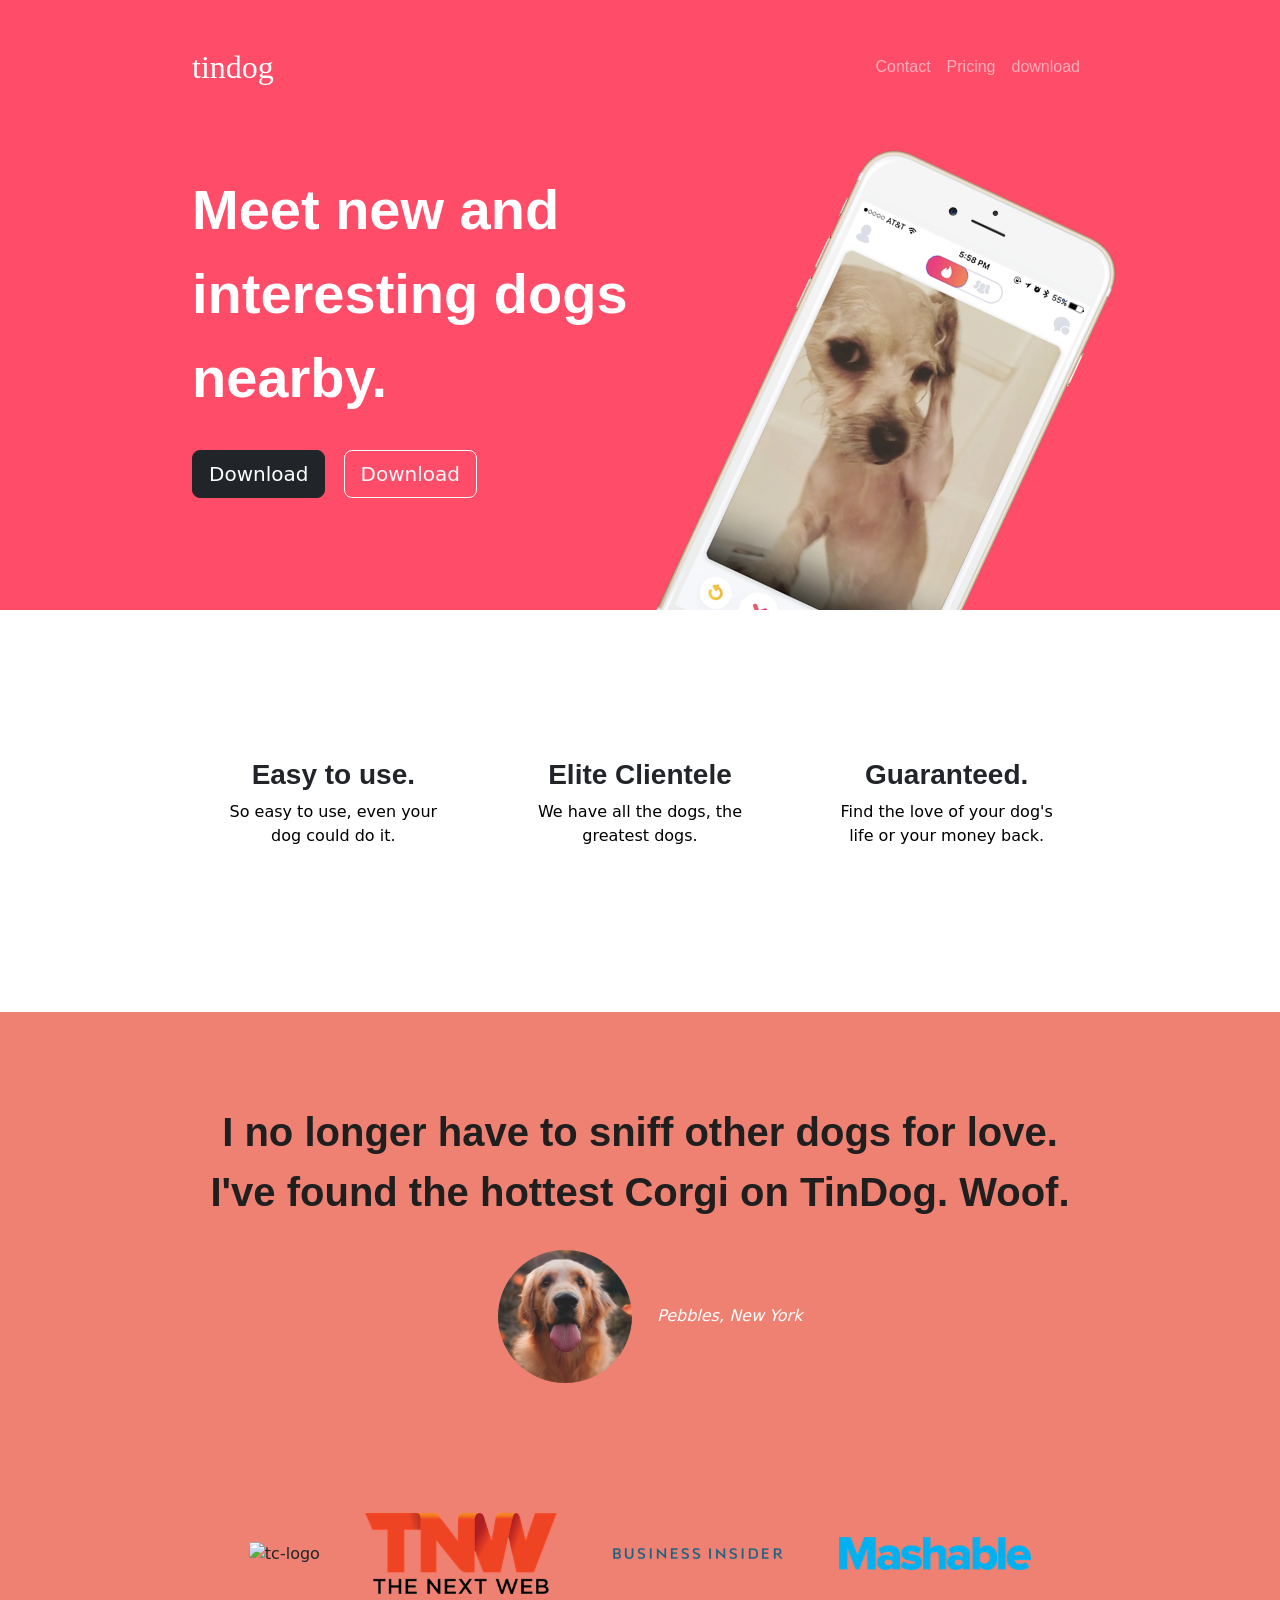
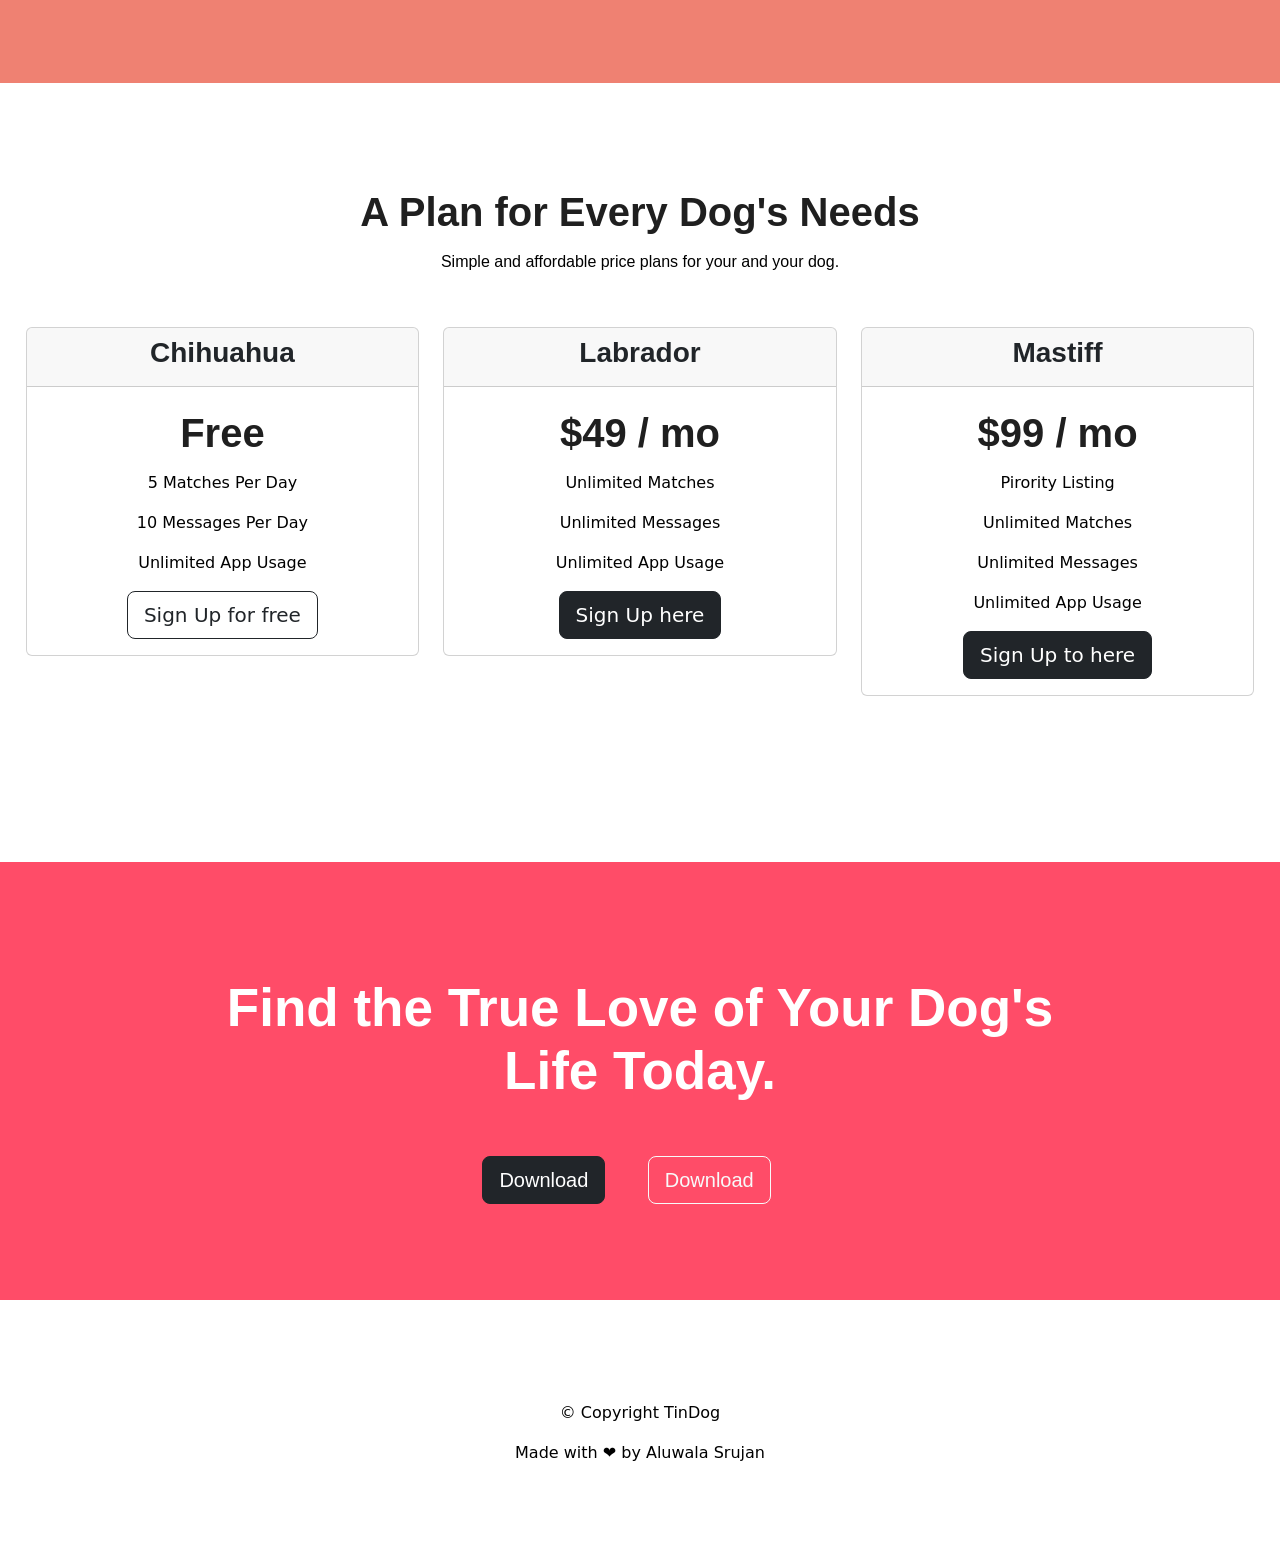
==== index.html @ 54ae02fd "Rename Tindog.html to index.html" ====
<!DOCTYPE html>
<html>
  <head>
    <meta charset="utf-8" />
    <title>TinDog</title>
    <!-- fontawesome link below -->
    <script
      src="https://kit.fontawesome.com/98230d25b1.js"
      crossorigin="anonymous"
    ></script>

    <!-- fonts  -->
    <link rel="preconnect" href="https://fonts.googleapis.com" />
    <link rel="preconnect" href="https://fonts.gstatic.com" crossorigin />
    <link
      href="https://fonts.googleapis.com/css2?family=Montserrat:wght@300&display=swap"
      rel="stylesheet"
    />
    <!-- googlefonts -->

    <link rel="preconnect" href="https://fonts.googleapis.com" />
    <link rel="preconnect" href="https://fonts.gstatic.com" crossorigin />
    <link
      href="https://fonts.googleapis.com/css2?family=Montserrat:wght@900&family=Ubuntu&display=swap"
      rel="stylesheet"
    />
    <!-- montserrat bold font -->
    <link rel="preconnect" href="https://fonts.googleapis.com" />
    <link rel="preconnect" href="https://fonts.gstatic.com" crossorigin />
    <link
      href="https://fonts.googleapis.com/css2?family=Montserrat:ital,wght@1,900&display=swap"
      rel="stylesheet"
    />
    <!-- <link href="https://fonts.googleapis.com/css2?family=Montserrat:ital,wght@1,900&family=Ubuntu:wght@300&display=swap" rel="stylesheet"> -->

    <!-- css bootsrap link -->
    <link
      href="https://cdn.jsdelivr.net/npm/bootstrap@5.2.0/dist/css/bootstrap.min.css"
      rel="stylesheet"
      integrity="sha384-gH2yIJqKdNHPEq0n4Mqa/HGKIhSkIHeL5AyhkYV8i59U5AR6csBvApHHNl/vI1Bx"
      crossorigin="anonymous"
    />
    <!-- bootstrap scripts -->
    <script
      src="https://cdn.jsdelivr.net/npm/bootstrap@5.2.0/dist/js/bootstrap.bundle.min.js"
      integrity="sha384-A3rJD856KowSb7dwlZdYEkO39Gagi7vIsF0jrRAoQmDKKtQBHUuLZ9AsSv4jD4Xa"
      crossorigin="anonymous"
    ></script>
    <!-- css file link -->
    <link rel="stylesheet" href="tindog.css" />
 <!-- Content Security Policy -->
 <meta http-equiv="Content-Security-Policy" content="default-src 'self'; font-src 'self' https://srujanjan.github.io;">
    <!-- <link rel="stylesheet" href="css/styles.css"> -->
  </head>

  <body>
    <section id="title">
      <div class="container-fluid sticky-">
        <!-- Nav Bar -->
        <nav class="navbar  navbar-expand-lg navbar-dark bg-#ff4c68   ">
          <a class="navbar-brand" href="#title">tindog</a>
          <button
            class="navbar-toggler"
            type="button"
            data-bs-toggle="collapse"
            data-bs-target="#navbarTogglerDemo02"
            aria-controls="navbarTogglerDemo02"
            aria-expanded="false"
            aria-label="Toggle navigation"
          >
            <span class="navbar-toggler-icon"></span>
          </button>
          <div class="collapse navbar-collapse" id="navbarTogglerDemo02">
            <ul class="navbar-nav ms-auto">
              <li class="nav-item">
                <a class="nav-link" href="#footer">Contact</a>
              </li>
              <li class="nav-item">
                <a class="nav-link" href="#pricing">Pricing</a>
              </li>
              <li class="nav-item">
                <a class="nav-link" href="#cta">download</a>
              </li>
            </ul>
          </div>
        </nav>

        <!-- Title -->

        <div class="row">
          <div class="col-lg-6">
            <h1 class="logo">Meet new and interesting dogs nearby.</h1>
            <button type="button" class="btn btn-dark btn-lg download-button">
              <i class="fa-brands fa-apple"></i> Download
            </button>
            <button
              type="button"
              class="btn btn-outline-light btn-lg download-button"
            >
              <i class="fa-brands fa-google-play"></i>
              Download
            </button>
          </div>
          <div class="col-lg-6">
            <img
              class="title-image"
              src="images/iphone6.png"
              alt="iphone-mockup"
            />
          </div>
        </div>
      </div>
    </section>

    <!-- Features -->

    <section id="features">
      <div class="row">
        <div class="tick col-lg-4">
          <i class="icon fa-solid fa-circle-check fa-5x"></i>
          <h3>Easy to use.</h3>
          <p>So easy to use, even your dog could do it.</p>
        </div>
        <div class="tick col-lg-4">
          <i class="icon fa-solid fa-bullseye fa-5x"></i>
          <h3>Elite Clientele</h3>
          <p>We have all the dogs, the greatest dogs.</p>
        </div>
        <div class="tick col-lg-4">
          <i class="icon fa-solid fa-heart fa-5x"></i>
          <h3>Guaranteed.</h3>
          <p>Find the love of your dog's life or your money back.</p>
        </div>
      </div>
    </section>

    <!-- Testimonials -->

    <section id="testimonials">
      <div id="testimonial-carousel" class="carousel slide" data-ride="false">
        <div class="carousel-inner">
          <div class="carousel-item active">
            <h2>
              I no longer have to sniff other dogs for love. I've found the
              hottest Corgi on TinDog. Woof.
            </h2>
            <img
              class="testimonial-img"
              src="images/dog-img.jpg"
              alt="dog-profile"
            />
            <em>Pebbles, New York</em>
          </div>
          <div class="carousel-item">
            <h2>
              "My dog used to be so lonely, but with TinDog's help, they've found the love of their life. I think."
            </h2>
            <img
              class="testimonial-img"
              src="images/lady-img.jpg"
              alt="lady-profile"
            />
            <em>Beverly, Illinois</em>
          </div>
        </div>
        <a class="carousel-control-prev" type="button" data-bs-target="#testimonial-carousel" data-bs-slide="prev">
          <span class="carousel-control-prev-icon" aria-hidden="true"></span>
          <span class="visually-hidden">Previous</span>
        </a>
        <a class="carousel-control-next" type="button" data-bs-target="#testimonial-carousel" data-bs-slide="next">
          <span class="carousel-control-next-icon" aria-hidden="true"></span>
          <span class="visually-hidden">Next</span>
        </a>
    </section>

    <!-- Press -->

    <section id="press">
      <!-- use alt+shift and drag the courser to add same thing coloum wise -->
      <img class="press-logo" src="images/techcrunch.png" alt="tc-logo" />
      <img class="press-logo" src="images/tnw.png" alt="tnw-logo" />
      <img
        class="press-logo"
        src="images/bizinsider.png"
        alt="biz-insider-logo"
      />
      <img class="press-logo" src="images/mashable.png" alt="mashable-logo" />
    </section>

    <!-- Pricing -->

    <section id="pricing">
      <div class="centering">
      <h2 >A Plan for Every Dog's Needs</h2>
      <p  >Simple and affordable price plans for your and your dog.</p>
    </div>
    
  <div class="row">
    <div class="col-lg-4 col-md-6">
      <div class="card">
        <div class="card-header">
          <h3>Chihuahua</h3>
        </div>    
        <div class="card-body">
          <h2>Free</h2>
          <p>5 Matches Per Day</p>
          <p>10 Messages Per Day</p>
          <p>Unlimited App Usage</p>
          <button type="button" class="btn btn-lg btn-outline-dark ">Sign Up for free</button>
        </div>
      </div>
    </div>
    <div class="col-lg-4 col-md-6">
      <div class="card">
        <div class="card-header">
          <h3>Labrador</h3>

        </div>    
        <div class="card-body"> <h2>$49 / mo</h2>
          <p>Unlimited Matches</p>
          <p>Unlimited Messages</p>
          <p>Unlimited App Usage</p>
          <button type="button" class="btn btn-lg btn-dark ">Sign Up here </button>
          

        </div>
      </div>

    </div>
      <div class="col-lg-4 col-md-12">
        <div class="card">
          <div class="card-header">
            <h3>Mastiff</h3>
  
          </div>    
          <div class="card-body">
            <h2>$99 / mo</h2>
            <p>Pirority Listing</p>
            <p>Unlimited Matches</p>
            <p>Unlimited Messages</p>
            <p>Unlimited App Usage</p>
            <button type="button" class="btn btn-lg btn-dark ">Sign Up to here</button>
          </div>
        </div>
  
      </div>
         
    </div>
     

 
    </section>

    <!-- Call to Action -->

    <section id="cta">
      <h3 class="cta">Find the True Love of Your Dog's Life Today.</h3>
  
      <div class="buttu">
      
        <button type="button" class="btn btn-dark btn-lg download-button">
          <i class="fa-brands fa-apple"></i> Download
        </button>
        <button
          type="button"
          class="btn btn-outline-light btn-lg download-button"
        >
          <i class="fa-brands fa-google-play"></i>
          Download
        </button>
      </div>
  
    </section>

    <!-- Footer -->

  <footer id="footer">
    <i class="social-class fa-brands fa-twitter fa fa-2x  "></i>
    <i class="social-class fa-brands fa-facebook-f fa-2x   "></i>
    <i class="social-class fa-brands fa-instagram  fa-2x  "></i>
    <i class="social-class fa-solid fa-envelope fa-2x"     ></i>
      <p>© Copyright TinDog</p>
      <p>Made with ❤ by Aluwala Srujan</p>
<b></b>
    </footer>
  </body>
</html>
---- tindog.css ----
#title {
  background-color: #ff4c68;
}
/* body{
    background-color: #000000;
} */
.logo {
  font-family: "Poppins", sans-serif;
  /* font-family: 'Montserrat Black 900'; */
  font-size: 3.5rem;
  line-height: 1.5;
  font-weight: bolder;
  color: white;
}
.container-fluid {
  /* color: antiquewhite; */
  padding: 3% 15% 7%;
}
.navbar-brand {
  font-size: xx-large;
  font-weight: 400;
  font-family: Ubuntu;
  /* padding: 0 0 4.5rem; */
}
.nav-link {
  font-size: 1rem;
  /* font-family: "Poppins", sans-serif; */
  font-family: "Montserrat", sans-serif;
}
.navbar {
  padding: 0 0 4.5rem;
}
/* download button */
.download-button {
  margin: 5% 3% 5% 0;
}
.title-image {
  width: 22%;
  transform: rotate(25deg);
  /* z-index:-1; */
  position: absolute;
 right: 20%;
}
#features {
  padding: 8% 15%;

  background-color: #fff;
  /* z-index: 1; */
  position: relative;
}
.tick {
  text-align: center;
  padding: 5%;
}
h3 {
  /* font-family: "Montserrat-Bold"; */
  font-family: "Montserrat-Bold", sans-serif;
  font-weight: 900;
}
p {
  color: #000000;
}
.icon {
  color: #ef8172;
  margin-bottom: 2rem;
}
.icon:hover {
  color: #ff4c68;
}
/* testimonials Section */
#testimonials {
  padding: 7% 15%;
  text-align: center;
  background-color: #ef8172;
  color: #fff;
}
h2 {
  font-family: "Montserrat-Bold", sans-serif;
  font-size: 2.5rem;
  line-height: 1.5;
  font-weight: bold;
  color: #1f1f1f;
}
.testimonial-img {
  border-radius: 100%;
  width: 15%;
  margin: 20px;
}
/* press Section */
#press {
  background-color: #ef8172;
  text-align: center;
  padding-bottom: 3%;
}
.press-logo {
  width: 15%;
  margin: 20px 20px 50px;
}
.centering {
  font-family: "Montserrat-Bold", sans-serif;
  /* font-weight: 900; */
  text-align: center;

  padding: 6% 0 3% 0;
}
#pricing {
  padding: 2%;
  padding-bottom: 13%;
  text-align: center;
}
@media (max-width:993px){
  .title-image{
    position: static;
    width: 62%;
    transform: rotate(0);
    /* padding-left: 2%; */
    margin-left: -1%;

  }
}
@media (max-width:993px) {
  #title{
    text-align: center;
  }
}
/* Call to Action */
#cta{
  background-color: #ff4c68;
  /* color:#fff; */
  font-family:  "Montserrat-Bold", sans-serif;
  text-align: center;
  /* font-size: 90px; */
  font-weight: 900;
  padding-top: 4% ;
  padding-bottom: 4%;
  padding-left: 15%;
  padding-right: 15%;
}
.cta{
  color: #fff;
  font-size: 53px;
  padding-top: 7%;
  
}
.buttu{
  font-family: "Poppins", sans-serif;
  /* font-family: 'Montserrat Black 900'; */
  font-size: 3.5rem;
  line-height: 1.5;
  font-weight: bolder;
  color: white;
  text-align: center;

}
/* footer  */
#footer{
  padding: 6%;
  text-align: center;
}
.social-class{
  padding: 20px 10px;
}
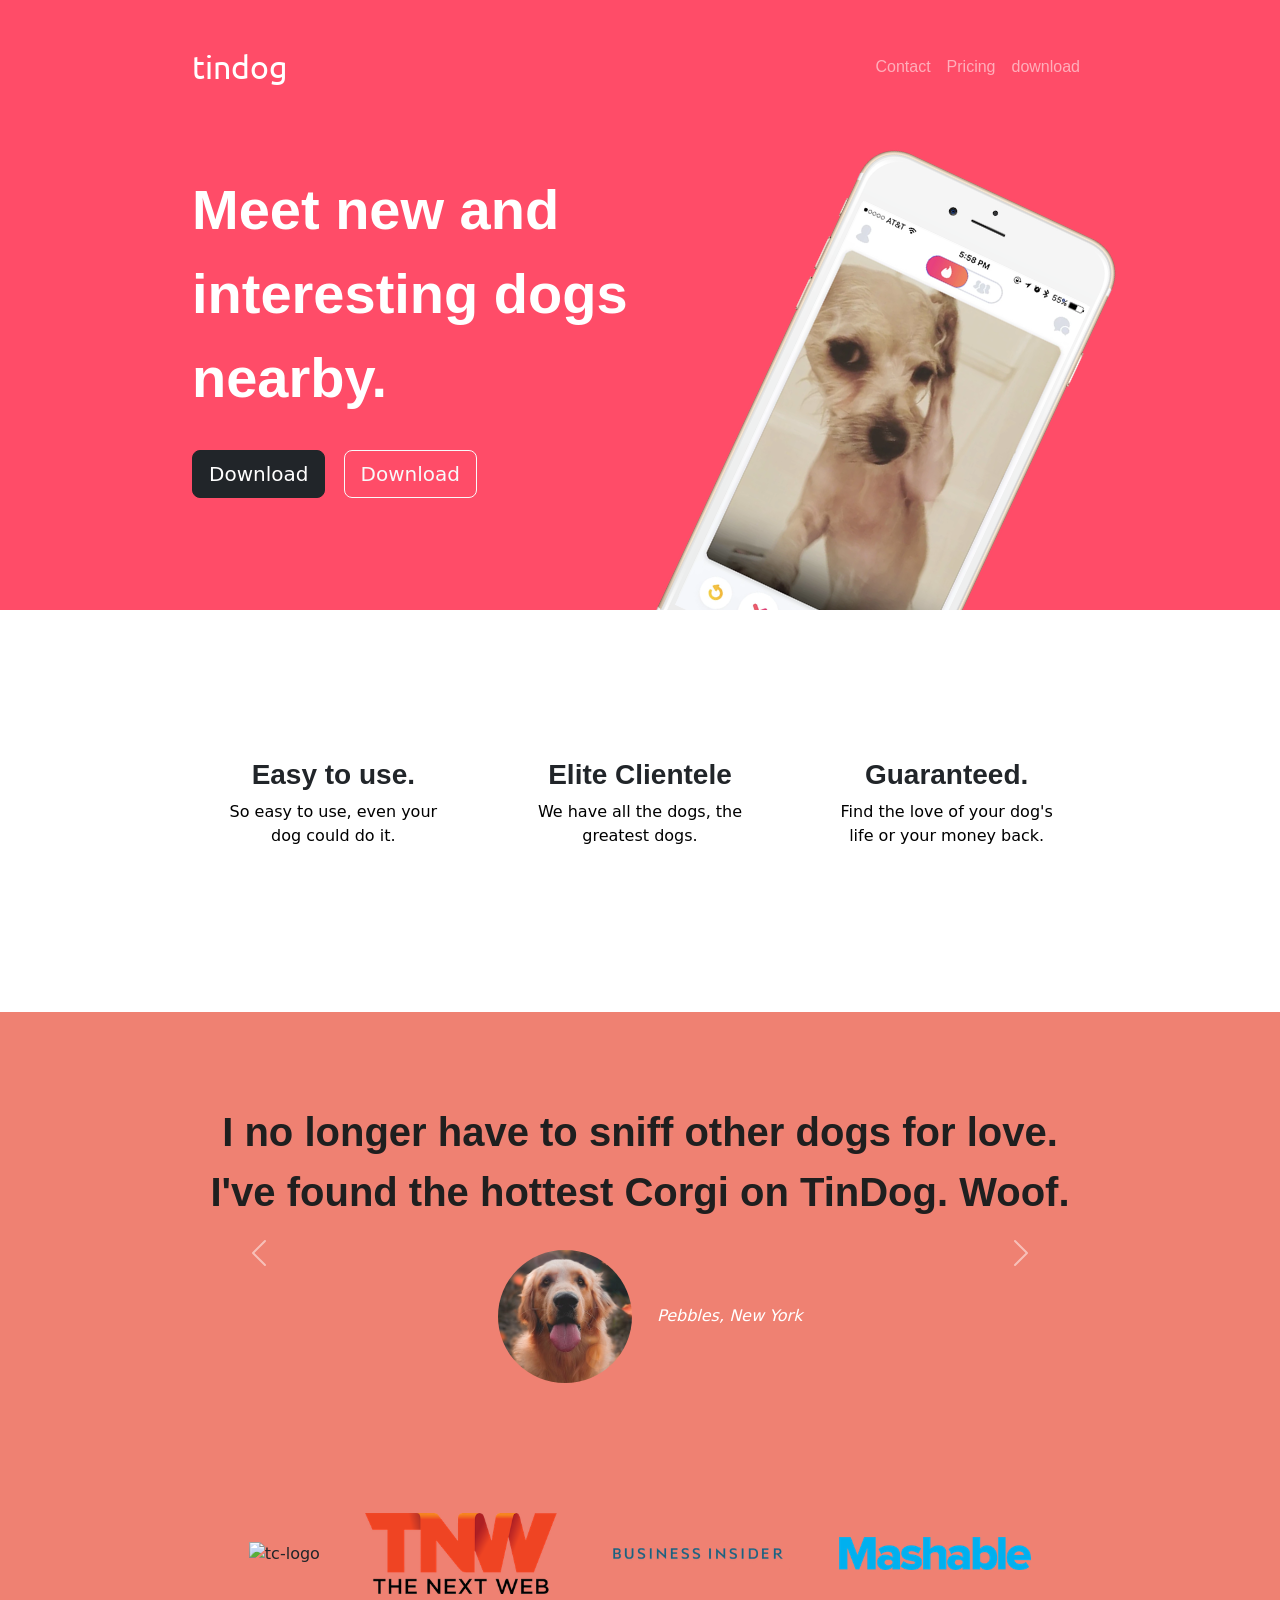
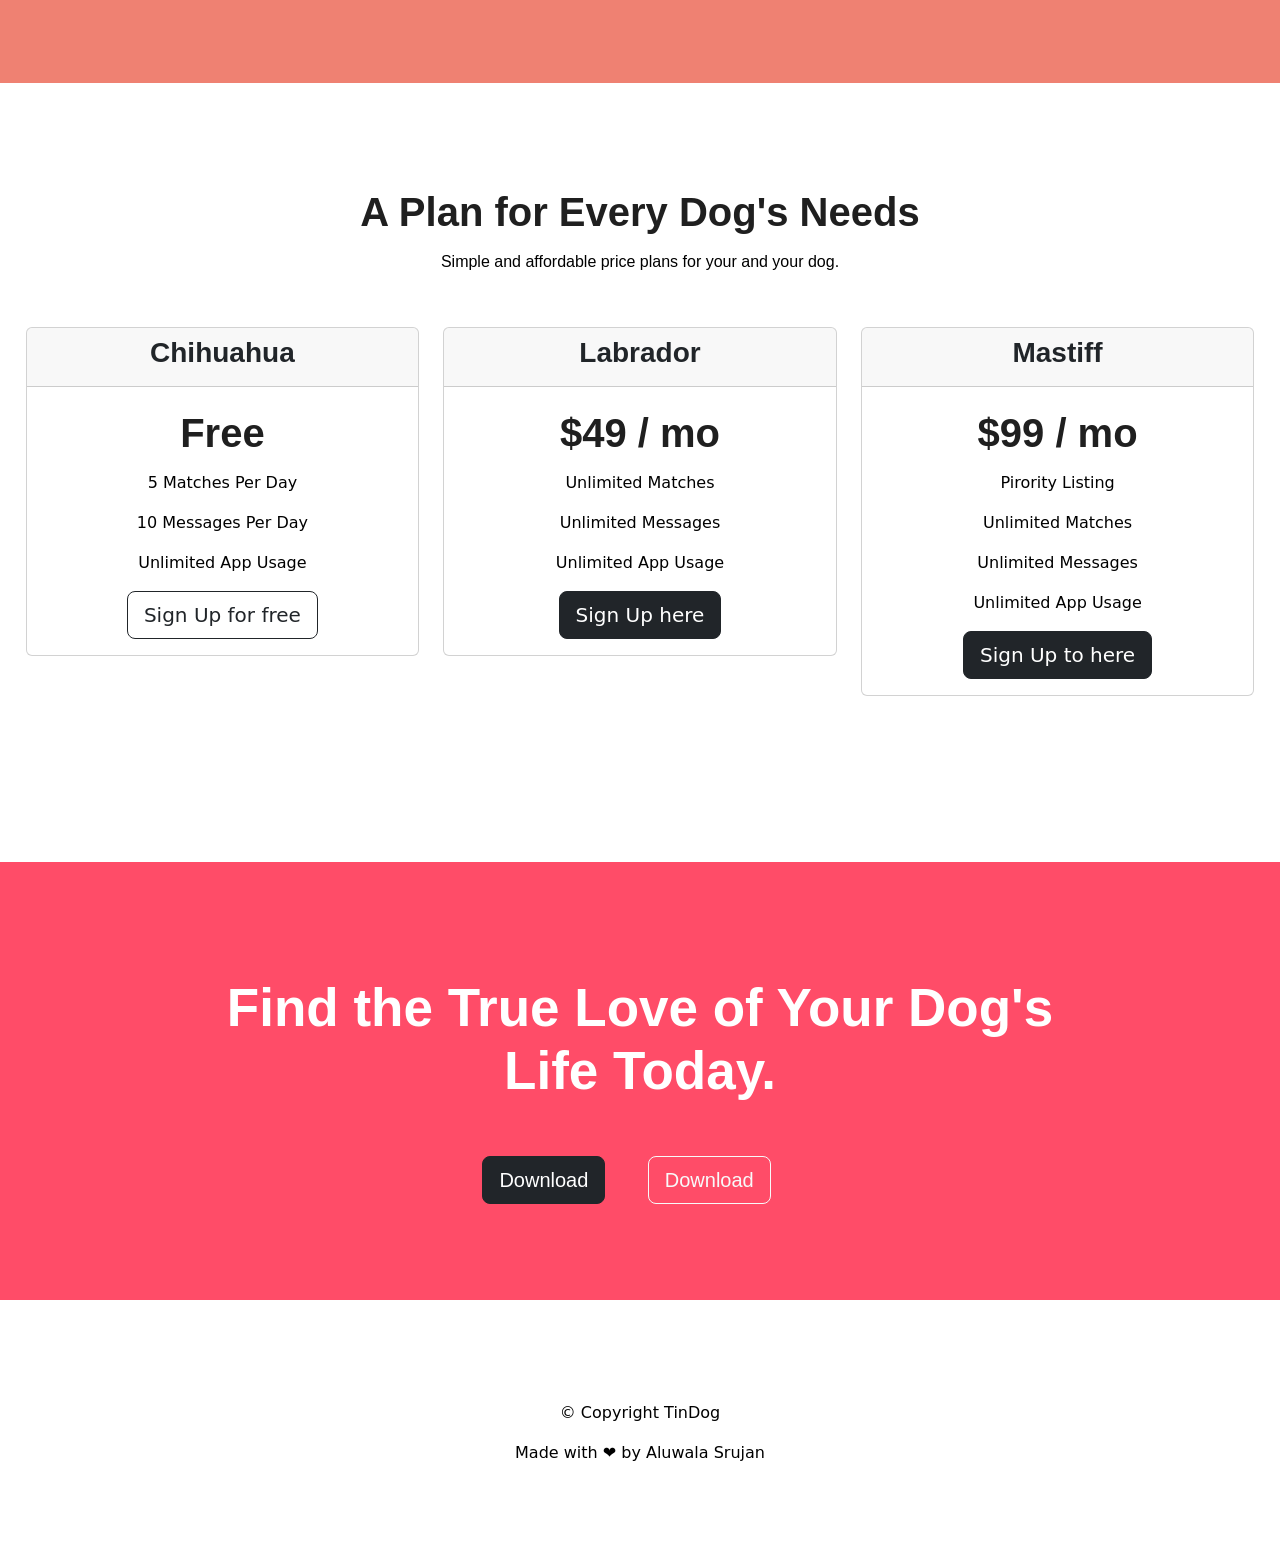
==== commit 36a662c2: "Update index.html" ====
--- a/index.html
+++ b/index.html
@@ -49,7 +49,7 @@
     <!-- css file link -->
     <link rel="stylesheet" href="tindog.css" />
  <!-- Content Security Policy -->
- <meta http-equiv="Content-Security-Policy" content="default-src 'self'; font-src 'self' https://srujanjan.github.io;">
+<!--  <meta http-equiv="Content-Security-Policy" content="default-src 'self'; font-src 'self' https://srujanjan.github.io;"> -->
     <!-- <link rel="stylesheet" href="css/styles.css"> -->
   </head>
 
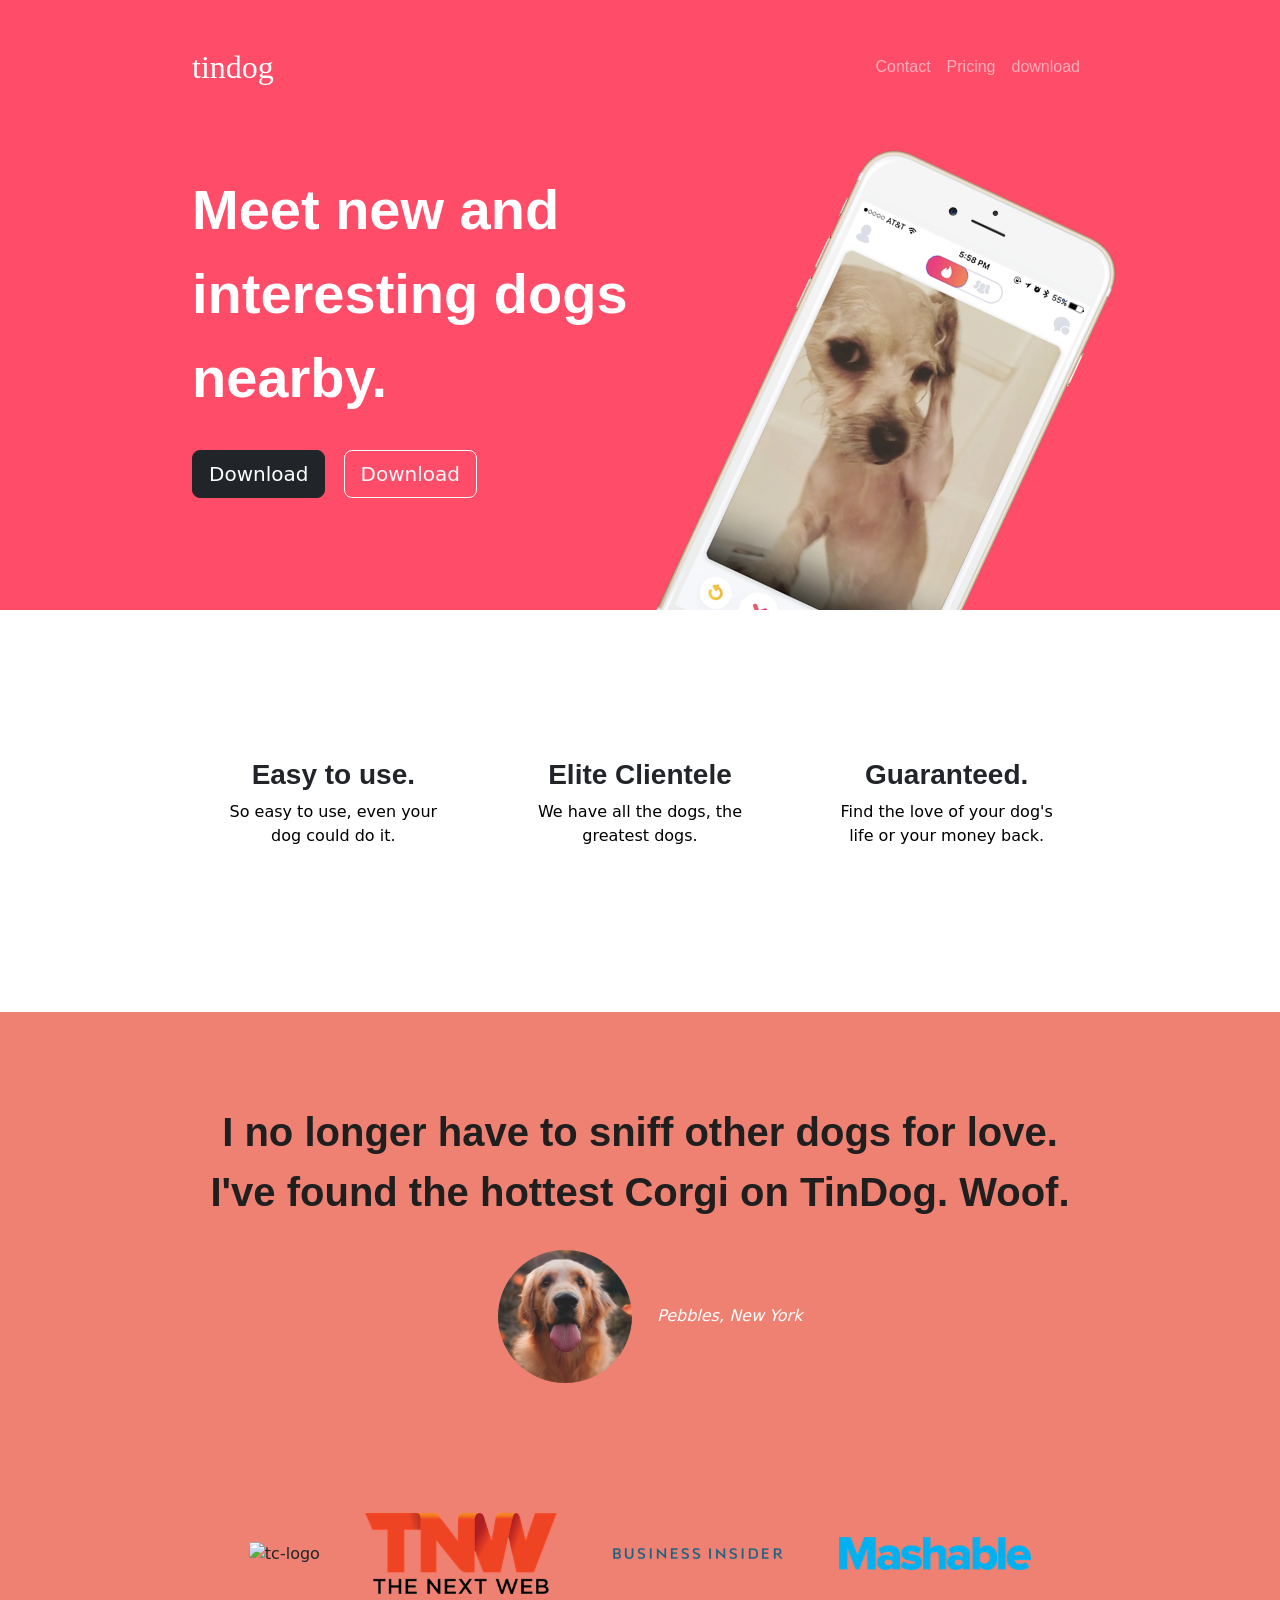
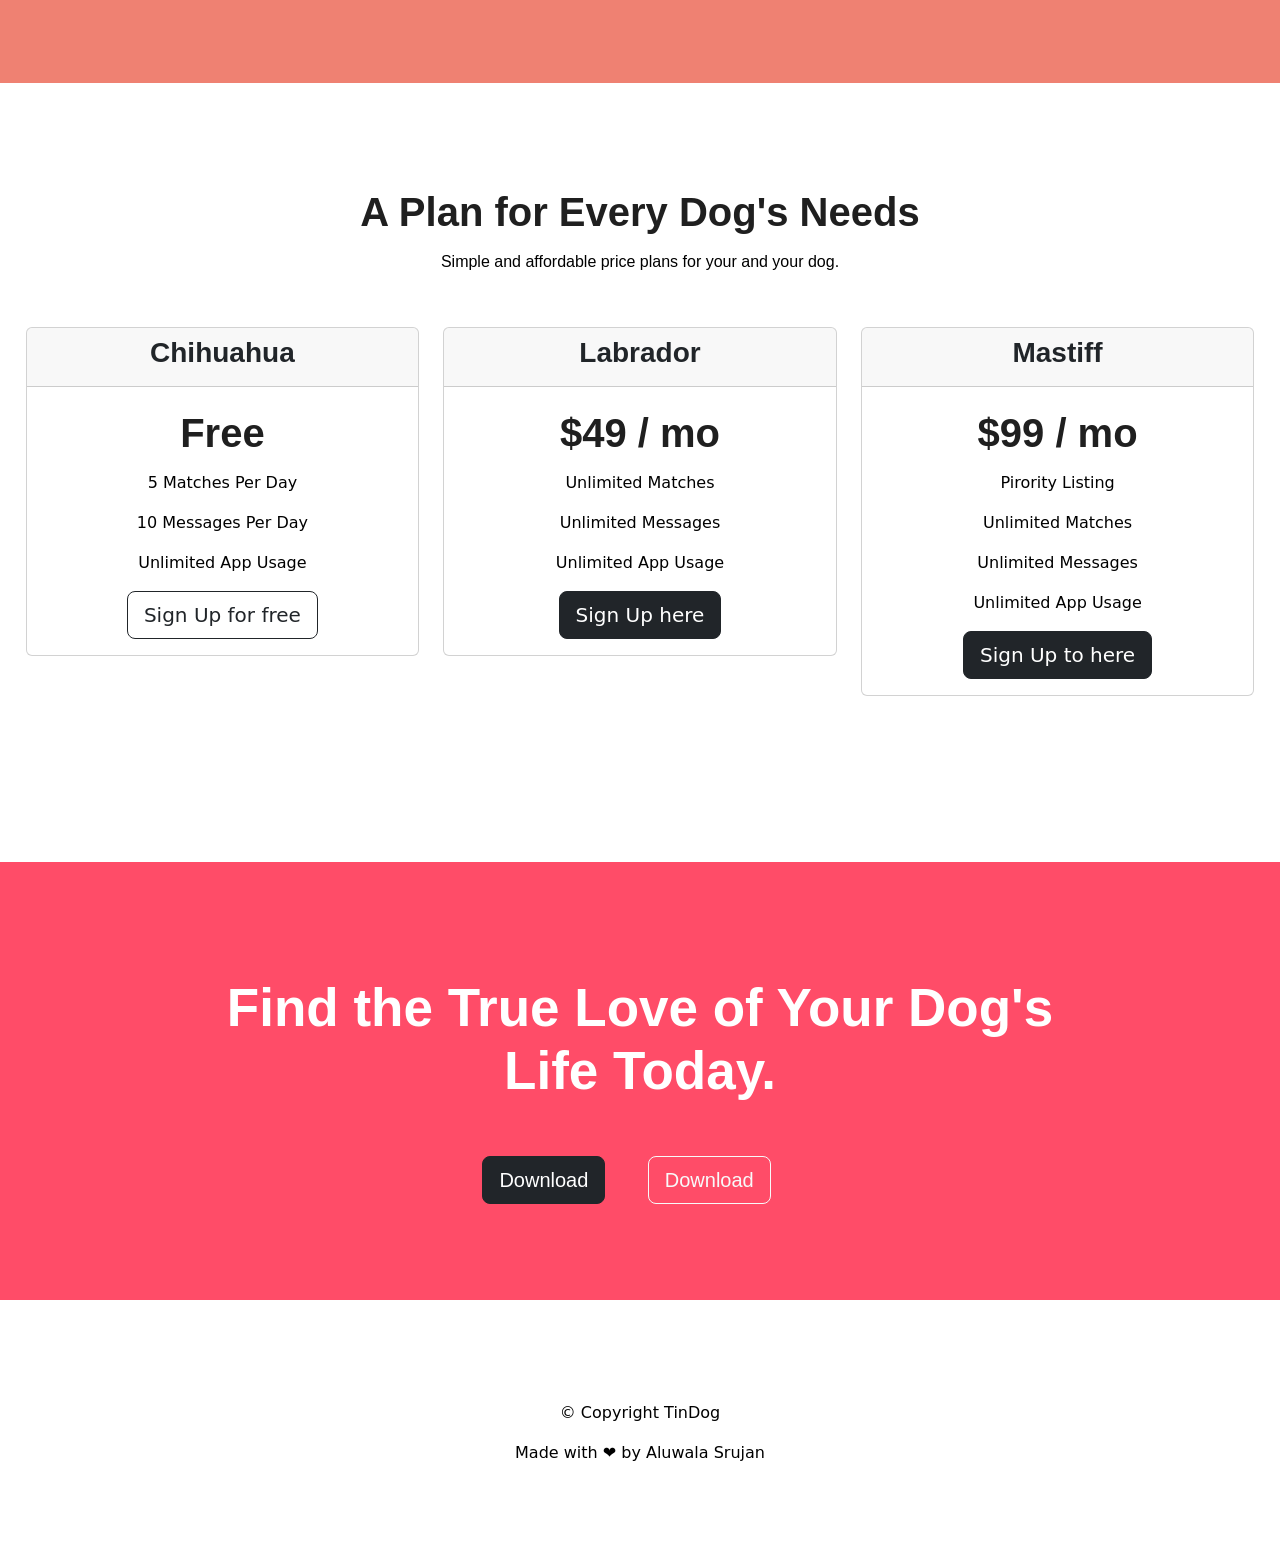
==== commit a230224f: "Update index.html" ====
--- a/index.html
+++ b/index.html
@@ -49,7 +49,7 @@
     <!-- css file link -->
     <link rel="stylesheet" href="tindog.css" />
  <!-- Content Security Policy -->
-<!--  <meta http-equiv="Content-Security-Policy" content="default-src 'self'; font-src 'self' https://srujanjan.github.io;"> -->
+ <meta http-equiv="Content-Security-Policy" content="default-src 'self'; font-src 'self' https://srujanjan.github.io;">
     <!-- <link rel="stylesheet" href="css/styles.css"> -->
   </head>
 
